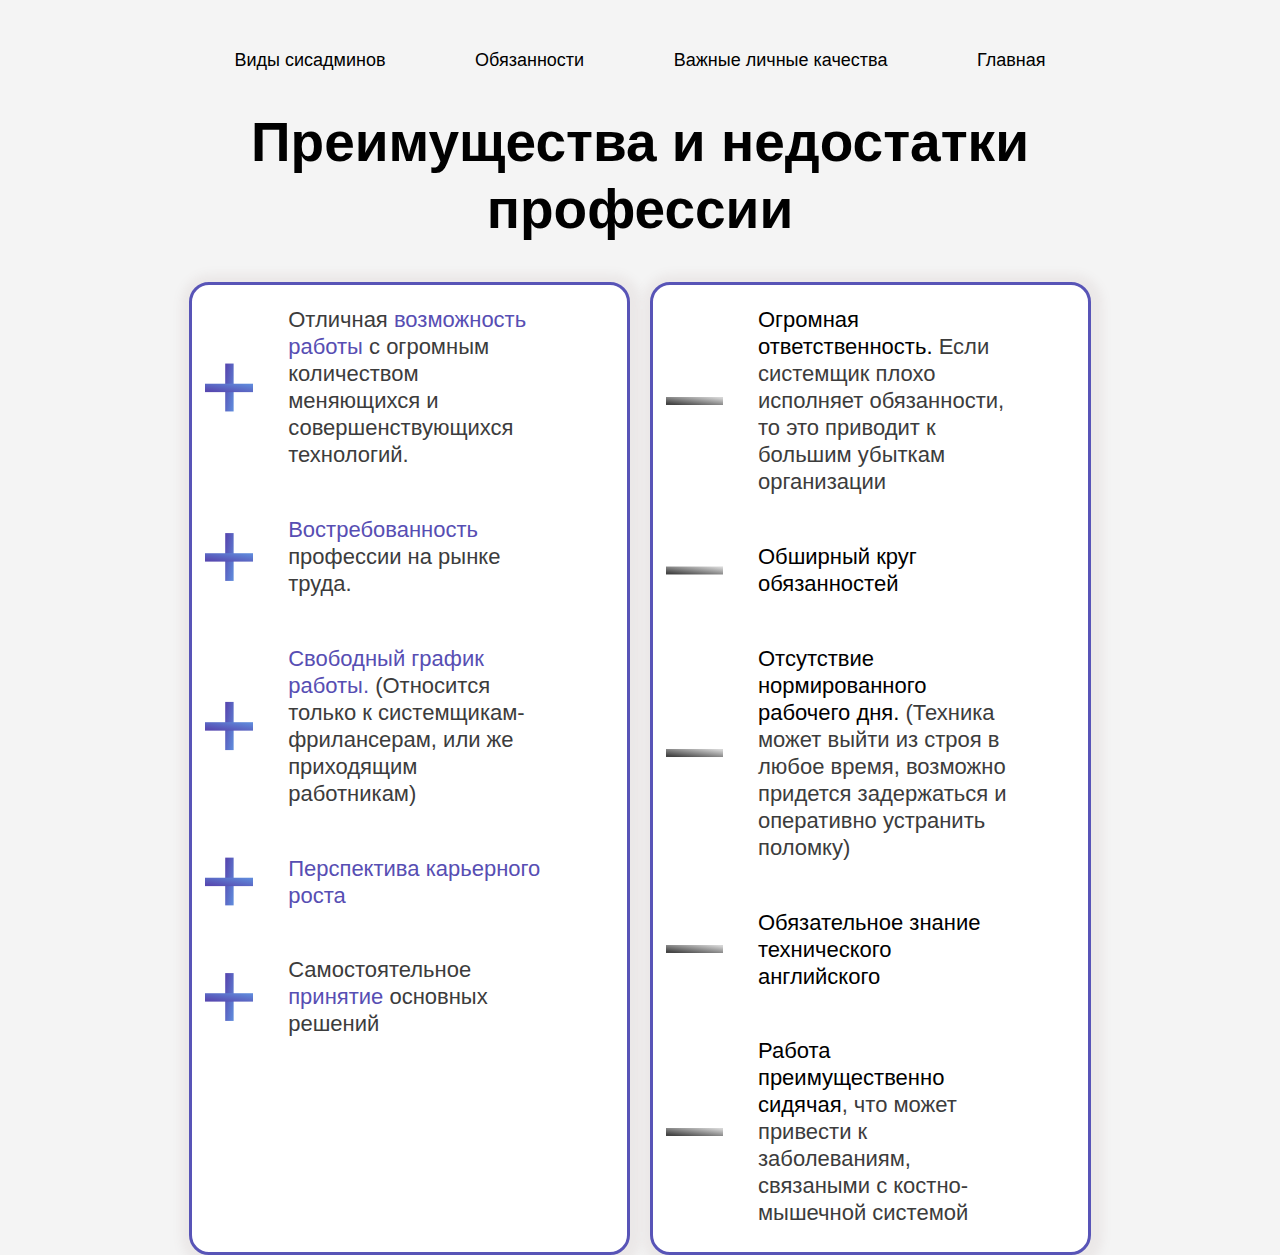
==== links/adv&disadv.html @ 986546e3 "Add files via upload" ====
<!DOCTYPE html>
<html lang="en">
<head>
    <meta charset="UTF-8">
    <meta http-equiv="X-UA-Compatible" content="IE=edge">
    <meta name="viewport" content="width=device-width, initial-scale=1.0">
    <link rel="stylesheet" href="../styles/adv&disadv.css">
    <link rel="stylesheet" href="../styles/nav.css">
    <title>Преимущества и недостатки</title>
</head>
<body>
    <header class="header">
         <div class="menu">
            <img src="../img/menu.png" class="menuImg" alt="">
        </div>
        <div class="menuBack">
            <img src="../img/menu.png" alt="" class="menuBackImg">
        </div>
        <nav class="nav">
            <a href="../links/types.html" class="navLink">Виды сисадминов</a>
            <a href="../links/duty.html" class="navLink">Обязанности</a>
            <a href="../links/qualiti.html" class="navLink">Важные личные качества</a>
            <a href="../index.html" class="navLink">Главная</a>
        </nav>
    </header>
    <main class="main">
        <div class="title">
            <h1 class="titleText">
                <div>
                    Преимущества и недостатки
                </div> 
                    профессии      
            </h1>
        </div>
        <div class="blocksWrappepr">
            <div class="wrapper">
                <div class="block">
                    <img src="../img/plus.svg" alt="" class="blockImg">
                    <div class="blockContent">
                        Отличная <span class="colorAdv">возможность работы</span> с огромным количеством <span class="color">меняющихся и совершенствующихся технологий.</span>
                    </div>
                </div>
                <div class="block">
                    <img src="../img/plus.svg" alt="" class="blockImg">
                    <div class="blockContent">
                        <span class="colorAdv">Востребованность</span> профессии на рынке труда.
                    </div>
                </div>
                <div class="block">
                    <img src="../img/plus.svg" alt="" class="blockImg">
                    <div class="blockContent">
                        <span class="colorAdv">Свободный график работы.</span> (Относится только к системщикам-фрилансерам, или же приходящим работникам)
                    </div>
                </div>
                <div class="block">
                    <img src="../img/plus.svg" alt="" class="blockImg">
                    <div class="blockContent">
                        <span class="colorAdv">Перспектива карьерного роста </span>
                    </div>
                </div>
                <div class="block">
                    <img src="../img/plus.svg" alt="" class="blockImg">
                    <div class="blockContent">
                        Самостоятельное <span class="colorAdv">принятие</span> основных <span class="color">решений</span>
                    </div>
                </div>
            </div>
            <div class="wrapper">
                <div class="block">
                    <img src="../img/minus.svg" alt="" class="blockImg">
                    <div class="blockContent">
                        <span class="colorDisadv">Огромная ответственность.</span> Если системщик плохо исполняет обязанности, то это приводит к большим убыткам организации                    
                    </div>
                </div>
                <div class="block">
                    <img src="../img/minus.svg" alt="" class="blockImg">
                    <div class="blockContent">
                        <span class="colorDisadv">Обширный круг обязанностей</span>
                    </div>
                </div>
                <div class="block">
                    <img src="../img/minus.svg" alt="" class="blockImg">
                    <div class="blockContent">
                        <span class="colorDisadv">Отсутствие нормированного рабочего дня.</span> (Техника может выйти из строя в любое время, возможно придется задержаться и оперативно устранить поломку) 
                    </div>
                </div>
                <div class="block">
                    <img src="../img/minus.svg" alt="" class="blockImg">
                    <div class="blockContent">
                        <span class="colorDisadv">Обязательное знание технического английского</span>
                    </div>
                </div>
                <div class="block">
                    <img src="../img/minus.svg" alt="" class="blockImg">
                    <div class="blockContent">
                        <span class="colorDisadv">Работа преимущественно сидячая</span>, что может привести к заболеваниям, связаными с костно-мышечной системой
                    </div>
                </div>
            </div>
        </div>
        <script src="../script/mobile.js"></script>
</body>
</html>
---- styles/adv&disadv.css ----
*,*:before,*:after{
    box-sizing: border-box;
    margin: 0;
    padding: 0;
}
body{
    overflow: auto;
    font-family: 'Montserrat',sans-serif;
    background: #F4F4F4;
}
.title{
    text-align: center;
    width: auto;
    margin: 0 auto;
    margin-top: 3%;
    }
    .titleText{
    font-weight: 600;
    font-size: 55px;
    line-height: 67px;
    margin-bottom: 3%;
    }
.blocksWrappepr{
    width:80%;
    margin: 0 auto;
    display: flex;
    justify-content: center;
}
.wrapper{
width: 43%;
height: auto;
background-color: white;
font-weight: 500;
font-size: 22px;
line-height: 27px;
border-radius: 20px;
margin-right: 2%;
border: 3px solid #5854B7;
color: #3C3C3C;
box-shadow: 2px 2px 10px 10px #ebe8e8;
}
.wrapper:nth-child(2){
    margin-right: 0 ;
}
.blockImg{
display: inline-block;
margin: 3%;
}
.block{
display: flex;
margin-bottom: 1%;
}
.blockContent{
padding: 5%;
width: 70%;
}
.colorAdv{
    color:#574EB3;
}
.colorDisadv{
    color:#000000;
}
.menu{
    width: 50px;
    height: 50px;
background-color: lightblue;

}
.menu img{
    width: 100%;
    height: 100%;
}
.menuBack{
    width: 50px;
    height: 50px;
background-color: lightblue;
position: absolute;
left: 0;
top: 50px;
z-index: 1;
 opacity:0;
display: none; 
}
.menuBackImg{
    width: 100%;
    height: 100%;
}
@media(max-width:700px){
    .navLink{
        margin-right: 1%;
    }
    .main{
        margin: 0 auto;
    }
    .nav{
        flex-direction: column;
        position: absolute;
        top:0;
        background-color: white;
        padding: 5%;
        width: 100vw;
        opacity: 0;
        display: none;
        transition:0.4s linear;
    }
    .navLink{
        margin-bottom: 3%;
        color: #130A2B;
       
    }
    .header{
        margin-top: 0;
    }
    .titleText{
        font-size: 22px;
        line-height: 22px;
    }
    .title{
        text-align: center;
        margin: auto;
    }
    .blocksWrappepr{
        flex-direction: column;
        width: 95%;
    }
    .wrapper{
        width: 100%;
    }
    .blockContent{
        padding: 1px;
        border-bottom: 1px solid #574EB3;
      
    }
}
---- styles/nav.css ----
.header{
    margin-top: 50px;
    }
    .nav{
    display: flex;
    align-items: center;
    justify-content: center;
    }
    .navLink{
    text-decoration: none;
    margin-right: 7%;
    font-weight: 500;
    font-size: 18px;
    color: black;
    transition: transform 0.3s;
    }
    .navLink:nth-child(4){
        margin-right: 0%;
    }
.navLink:hover{
transform: scale(1.3);
}
.menu{
    width: 50px;
    height: 50px;
background-color: lightblue;

}
.menu img{
    width: 100%;
    height: 100%;
}
.menuBack{
    width: 50px;
    height: 50px;
background-color: lightblue;
position: absolute;
left: 0;
top: 50px;
z-index: 1;
 opacity:0;
display: none; 
}
.menuBackImg{
    width: 100%;
    height: 100%;
}
@media(max-width:700px){
    .navLink{
        margin-right: 1%;
    }
    .img{
        opacity: 0;
    }
    .title{
        text-align: center;
        margin: auto;
    }
    .main{
        margin: 0 auto;
        margin-top:20% ;
    }
    .someText{
        margin: auto;
        width: 75%;
        text-align: center;
        margin-top: 15%;
    }
    .nav{
        flex-direction: column;
        position: absolute;
        top:0;
        background-color: white;
        padding: 5%;
        width: 100vw;
        opacity: 0;
        display: none;
        transition:0.4s linear;
    }
    .navLink{
        margin-bottom: 3%;
        color: #130A2B;
       
    }
    .header{
        margin-top: 0;
    }
}
.menu{
    width: 50px;
    height: 50px;
background-color: lightblue;

}
.menu img{
    width: 100%;
    height: 100%;
}
.menuBack{
    width: 50px;
    height: 50px;
background-color: lightblue;
position: absolute;
left: 0;
top: 50px;
z-index: 1;
 opacity:0;
display: none; 
}
.menuBackImg{
    width: 100%;
    height: 100%;
}
@media (max-width:950px){
    .navLink{
        margin-right: 2%;
    }
    }
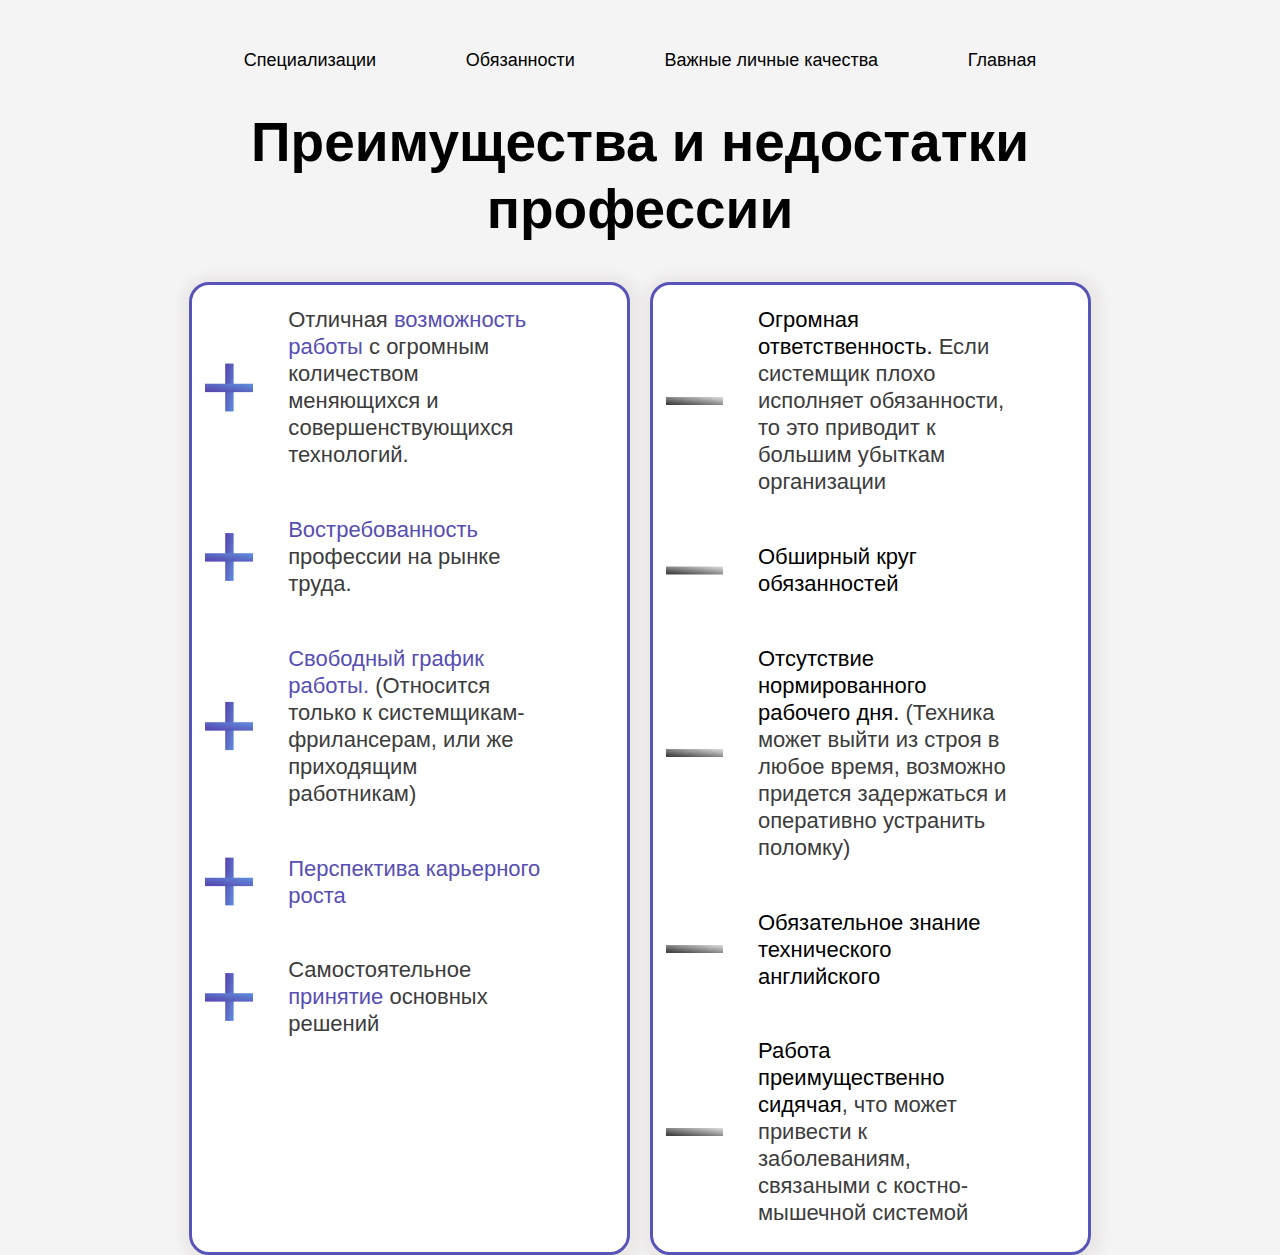
==== commit a5c1c7b9: "Update adv&disadv.html" ====
--- a/links/adv&disadv.html
+++ b/links/adv&disadv.html
@@ -17,7 +17,7 @@
             <img src="../img/menu.png" alt="" class="menuBackImg">
         </div>
         <nav class="nav">
-            <a href="../links/types.html" class="navLink">Виды сисадминов</a>
+            <a href="../links/types.html" class="navLink">Специализации</a>
             <a href="../links/duty.html" class="navLink">Обязанности</a>
             <a href="../links/qualiti.html" class="navLink">Важные личные качества</a>
             <a href="../index.html" class="navLink">Главная</a>
